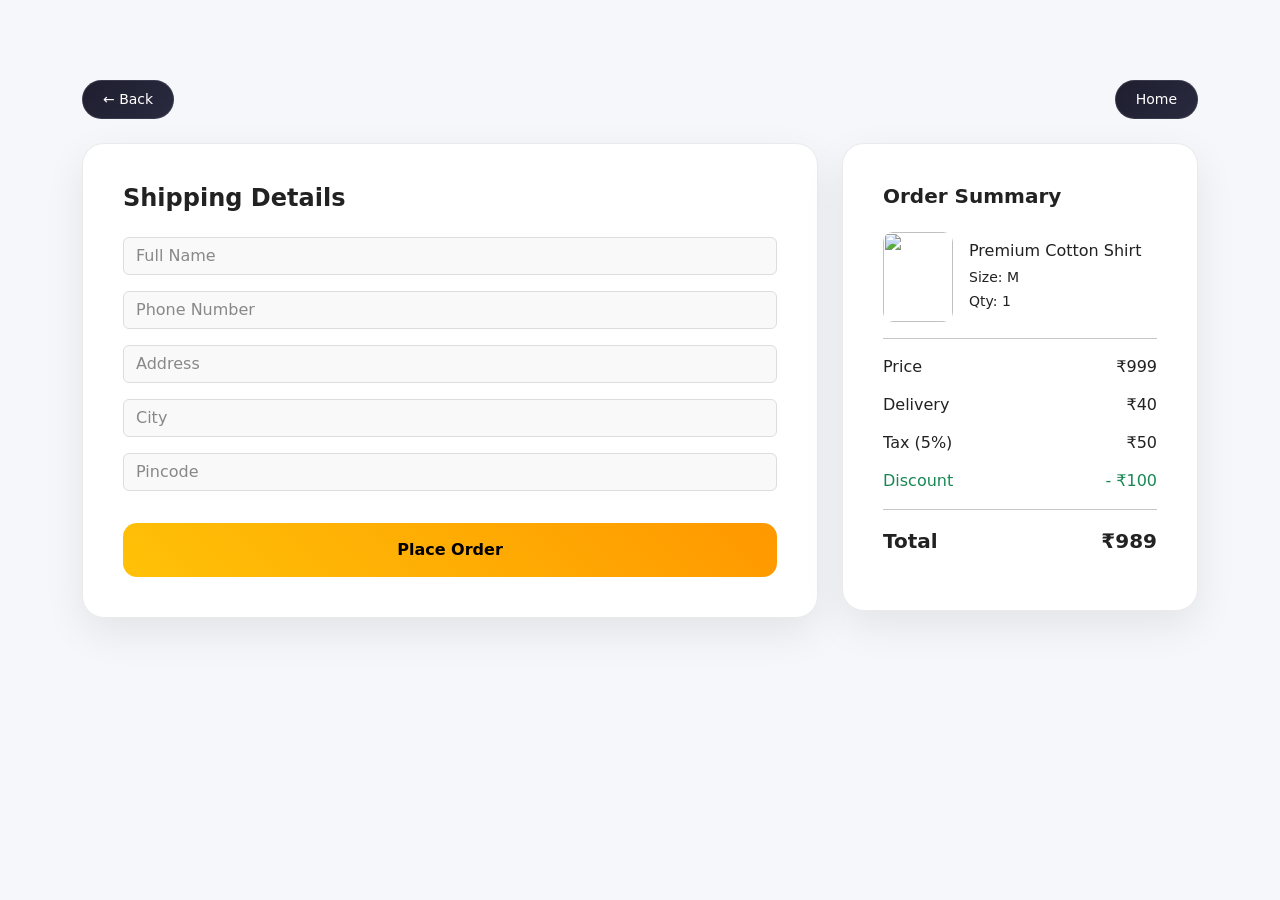
==== buynow.html @ 8f008467 "Updated products" ====
<!DOCTYPE html>
<html lang="en">
<head>
<meta charset="UTF-8">
<meta name="viewport" content="width=device-width, initial-scale=1.0">
<title>Checkout</title>

<link rel="stylesheet" href="buynow.css">
<link href="https://cdn.jsdelivr.net/npm/bootstrap@5.3.2/dist/css/bootstrap.min.css" rel="stylesheet">

</head>
<body class="light">

<div class="checkout-wrapper container">

  <!-- NAV BUTTONS -->
  <div class="d-flex justify-content-between align-items-center mb-4">
    <button onclick="history.back()" class="nav-btn">
      ← Back
    </button>

    <a href="index.html" class="nav-btn text-decoration-none">
      Home
    </a>
  </div>

  <div class="row g-4 align-items-start">

    <!-- ORDER SUMMARY -->
    <div class="col-lg-4 order-1 order-lg-2">
      <div class="checkout-card">

        <h5 class="mb-4">Order Summary</h5>

        <div class="product-box d-flex gap-3 mb-3">
          <img src="https://th.bing.com/th/id/OPAC.1u3QErXYVkcXHA474C474?w=200&h=260&o=7&dpr=1.3&pid=1.7&rm=3" class="product-img">
          <div>
            <h6 class="mb-1">Premium Cotton Shirt</h6>
            <small>Size: M</small><br>
            <small>Qty: 1</small>
          </div>
        </div>

        <hr>

        <div class="summary-row">
          <span>Price</span>
          <span>₹999</span>
        </div>

        <div class="summary-row">
          <span>Delivery</span>
          <span>₹40</span>
        </div>

        <div class="summary-row">
          <span>Tax (5%)</span>
          <span>₹50</span>
        </div>

        <div class="summary-row text-success">
          <span>Discount</span>
          <span>- ₹100</span>
        </div>

        <hr>

        <div class="summary-row summary-total">
          <span>Total</span>
          <span>₹989</span>
        </div>

      </div>
    </div>

    <!-- SHIPPING DETAILS -->
    <div class="col-lg-8 order-2 order-lg-1">
      <div class="checkout-card">

        <h4 class="mb-4">Shipping Details</h4>

        <input class="form-control checkout-input mb-3" placeholder="Full Name">
        <input class="form-control checkout-input mb-3" placeholder="Phone Number">
        <input class="form-control checkout-input mb-3" placeholder="Address">
        <input class="form-control checkout-input mb-3" placeholder="City">
        <input class="form-control checkout-input mb-3" placeholder="Pincode">

        <button class="checkout-btn w-100 mt-3">
          Place Order
        </button>

      </div>
    </div>

  </div>
</div>

</body>
</html>
---- buynow.css ----
/* ===============================
   PREMIUM CHECKOUT DESIGN
================================= */

body {
  margin: 0;
  font-family: 'Poppins', sans-serif;
  background: linear-gradient(135deg, #0f2027, #203a43, #2c5364);
  color: #fff;
  transition: 0.3s ease;
}

/* Light Theme */
body.light {
  background: #f5f7fa;
  color: #222;
}

/* Container spacing */
.checkout-wrapper {
  padding: 80px 20px;
}

/* CARD STYLE */
.checkout-card {
  background: rgba(255, 255, 255, 0.06);
  backdrop-filter: blur(20px);
  border-radius: 22px;
  padding: 40px;
  border: 1px solid rgba(255,255,255,0.08);
  box-shadow: 0 20px 50px rgba(0,0,0,0.35);
  transition: all 0.3s ease;
  height: 100%;
}

.checkout-card:hover {
  transform: translateY(-6px);
}

/* Light Card */
body.light .checkout-card {
  background: #ffffff;
  border: 1px solid #eaeaea;
  box-shadow: 0 15px 40px rgba(0,0,0,0.08);
}

/* HEADINGS */
.checkout-card h4,
.checkout-card h5 {
  font-weight: 700;
  margin-bottom: 25px;
}

/* INPUT STYLE */
.checkout-input {
  background: rgba(255,255,255,0.08);
  border: 1px solid rgba(255,255,255,0.15);
  color: #fff;
  padding: 14px 16px;
  border-radius: 14px;
  font-size: 15px;
  transition: 0.3s ease;
}

.checkout-input::placeholder {
  color: rgba(255,255,255,0.6);
}

.checkout-input:focus {
  border-color: #ffc107;
  box-shadow: 0 0 0 3px rgba(255,193,7,0.25);
  outline: none;
}

/* Light Inputs */
body.light .checkout-input {
  background: #f9f9f9;
  border: 1px solid #ddd;
  color: #222;
}

body.light .checkout-input::placeholder {
  color: #888;
}

/* SUMMARY */
.summary-row {
  display: flex;
  justify-content: space-between;
  margin-bottom: 14px;
  font-weight: 500;
}

.summary-total {
  font-size: 20px;
  font-weight: 700;
}

/* BUTTON */
.checkout-btn {
  background: linear-gradient(45deg, #ffc107, #ff9800);
  border: none;
  padding: 15px;
  font-weight: 700;
  border-radius: 14px;
  font-size: 16px;
  transition: all 0.3s ease;
}

.checkout-btn:hover {
  transform: scale(1.05);
  box-shadow: 0 12px 30px rgba(255,193,7,0.4);
}

/* ===============================
   RESPONSIVE IMPROVEMENTS
================================= */

/* Tablet */
@media (max-width: 992px) {
  .checkout-card {
    padding: 30px;
  }
}

/* Mobile */
@media (max-width: 768px) {

  .checkout-wrapper {
    padding: 50px 15px;
  }

  .checkout-card {
    padding: 25px;
    border-radius: 18px;
  }

  .checkout-btn {
    font-size: 15px;
    padding: 14px;
  }

  .summary-total {
    font-size: 18px;
  }
}

/* Small Mobile */
@media (max-width: 480px) {
  .checkout-card {
    padding: 40px;
  }

  .checkout-input {
    padding: 12px;
    font-size: 14px;
  }
}
/* Product Box */
.product-box {
  align-items: center;
}

.product-img {
  width: 90px;
  height: 80px;
  border-radius: 12px;
  object-fit: cover;
}

/* Mobile → Order summary top */
@media (max-width: 992px) {
  .col-lg-4 {
    margin-bottom: 20px;
  }
}
/* Navigation Buttons */
.nav-btn {
  background: linear-gradient(135deg, #1e1e2f, #2a2a40);
  color: #fff;
  border: 1px solid rgba(255,255,255,0.1);
  padding: 8px 20px;
  border-radius: 30px;
  font-weight: 500;
  transition: 0.3s ease;
  font-size: 14px;
}

.nav-btn:hover {
  background: linear-gradient(135deg, #00c6ff, #0072ff);
  color: #fff;
  transform: translateY(-2px);
}

/* Product Image */
.product-img {
  width: 70px;
  height: 90px;
  object-fit: cover;
  border-radius: 10px;
}
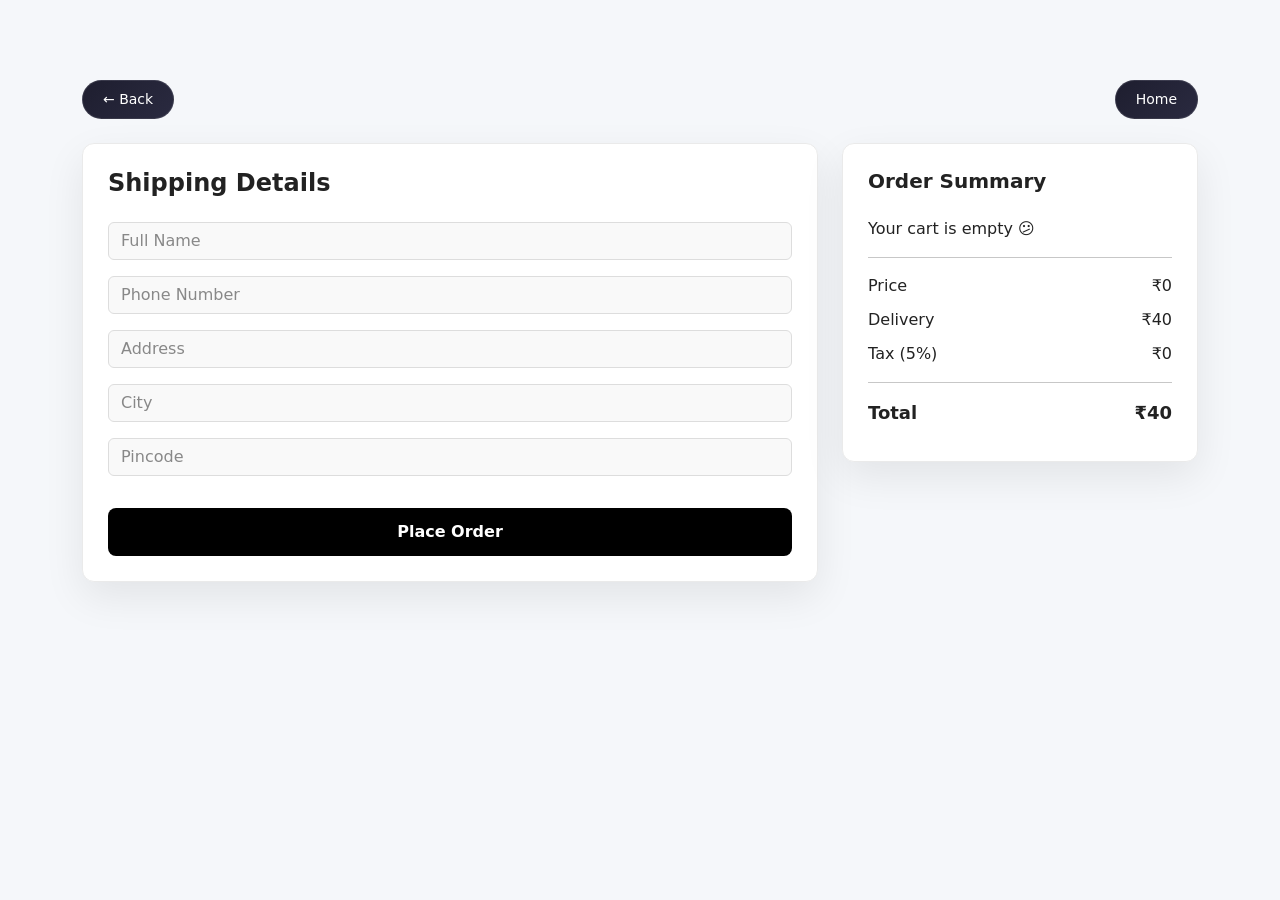
==== commit 854925d8: "Updated products" ====
--- a/buynow.html
+++ b/buynow.html
@@ -32,44 +32,31 @@
 
         <h5 class="mb-4">Order Summary</h5>
 
-        <div class="product-box d-flex gap-3 mb-3">
-          <img src="https://th.bing.com/th/id/OPAC.1u3QErXYVkcXHA474C474?w=200&h=260&o=7&dpr=1.3&pid=1.7&rm=3" class="product-img">
-          <div>
-            <h6 class="mb-1">Premium Cotton Shirt</h6>
-            <small>Size: M</small><br>
-            <small>Qty: 1</small>
-          </div>
-        </div>
+       <div id="order-items"></div>
 
-        <hr>
+<hr>
 
-        <div class="summary-row">
-          <span>Price</span>
-          <span>₹999</span>
-        </div>
+<div class="summary-row">
+  <span>Price</span>
+  <span id="subtotal">₹0</span>
+</div>
 
-        <div class="summary-row">
-          <span>Delivery</span>
-          <span>₹40</span>
-        </div>
+<div class="summary-row">
+  <span>Delivery</span>
+  <span id="delivery">₹40</span>
+</div>
 
-        <div class="summary-row">
-          <span>Tax (5%)</span>
-          <span>₹50</span>
-        </div>
+<div class="summary-row">
+  <span>Tax (5%)</span>
+  <span id="tax">₹0</span>
+</div>
 
-        <div class="summary-row text-success">
-          <span>Discount</span>
-          <span>- ₹100</span>
-        </div>
+<hr>
 
-        <hr>
-
-        <div class="summary-row summary-total">
-          <span>Total</span>
-          <span>₹989</span>
-        </div>
-
+<div class="summary-row summary-total">
+  <span>Total</span>
+  <span id="grand-total">₹0</span>
+</div>
       </div>
     </div>
 
@@ -94,6 +81,75 @@
 
   </div>
 </div>
+<script>
+document.addEventListener("DOMContentLoaded", function () {
 
+  let cart = JSON.parse(localStorage.getItem("cart")) || [];
+  let container = document.getElementById("order-items");
+
+  let subtotal = 0;
+
+  if(cart.length === 0){
+    container.innerHTML = "<p>Your cart is empty 😕</p>";
+  }
+
+  cart.forEach(item => {
+
+    subtotal += item.price * item.qty;
+
+    container.innerHTML += `
+      <div class="product-box d-flex gap-3 mb-3">
+        <img src="${item.image}" class="product-img">
+        <div>
+          <h6 class="mb-1">${item.name}</h6>
+          <small>Size: ${item.size}</small><br>
+          <small>Qty: ${item.qty}</small><br>
+          <small>₹ ${item.price}</small>
+        </div>
+      </div>
+    `;
+  });
+
+  let delivery = 40;
+  let tax = Math.round(subtotal * 0.05);
+  let total = subtotal + delivery + tax;
+
+  document.getElementById("subtotal").innerText = "₹" + subtotal;
+  document.getElementById("tax").innerText = "₹" + tax;
+  document.getElementById("grand-total").innerText = "₹" + total;
+
+  // PLACE ORDER BUTTON
+  document.querySelector(".checkout-btn").addEventListener("click", function(){
+
+    let inputs = document.querySelectorAll(".checkout-input");
+    let isValid = true;
+
+    inputs.forEach(input => {
+      if(input.value.trim() === ""){
+        input.style.border = "1px solid red";
+        isValid = false;
+      } else {
+        input.style.border = "1px solid #ccc";
+      }
+    });
+
+    if(!isValid){
+      alert("Please fill all details ⚠");
+      return;
+    }
+
+    if(cart.length === 0){
+      alert("Cart is empty!");
+      return;
+    }
+
+    alert("Order Placed Successfully 🎉");
+
+    localStorage.removeItem("cart"); // Clear cart
+    window.location.href = "index.html";
+  });
+
+});
+</script>
 </body>
 </html>
--- a/buynow.css
+++ b/buynow.css
@@ -198,4 +198,47 @@
   height: 90px;
   object-fit: cover;
   border-radius: 10px;
+}
+.checkout-card{
+  background:#fff;
+  padding:25px;
+  border-radius:12px;
+  box-shadow:0 8px 25px rgba(0,0,0,0.08);
+}
+
+.product-img{
+  width:70px;
+  height:90px;
+  object-fit:cover;
+  border-radius:8px;
+}
+
+.summary-row{
+  display:flex;
+  justify-content:space-between;
+  margin-bottom:10px;
+}
+
+.summary-total{
+  font-weight:600;
+  font-size:18px;
+}
+
+.checkout-input{
+  border-radius:8px;
+  padding:10px;
+}
+
+.checkout-btn{
+  background:black;
+  color:white;
+  padding:12px;
+  border:none;
+  border-radius:8px;
+  font-weight:600;
+  transition:0.3s;
+}
+
+.checkout-btn:hover{
+  background:#333;
 }
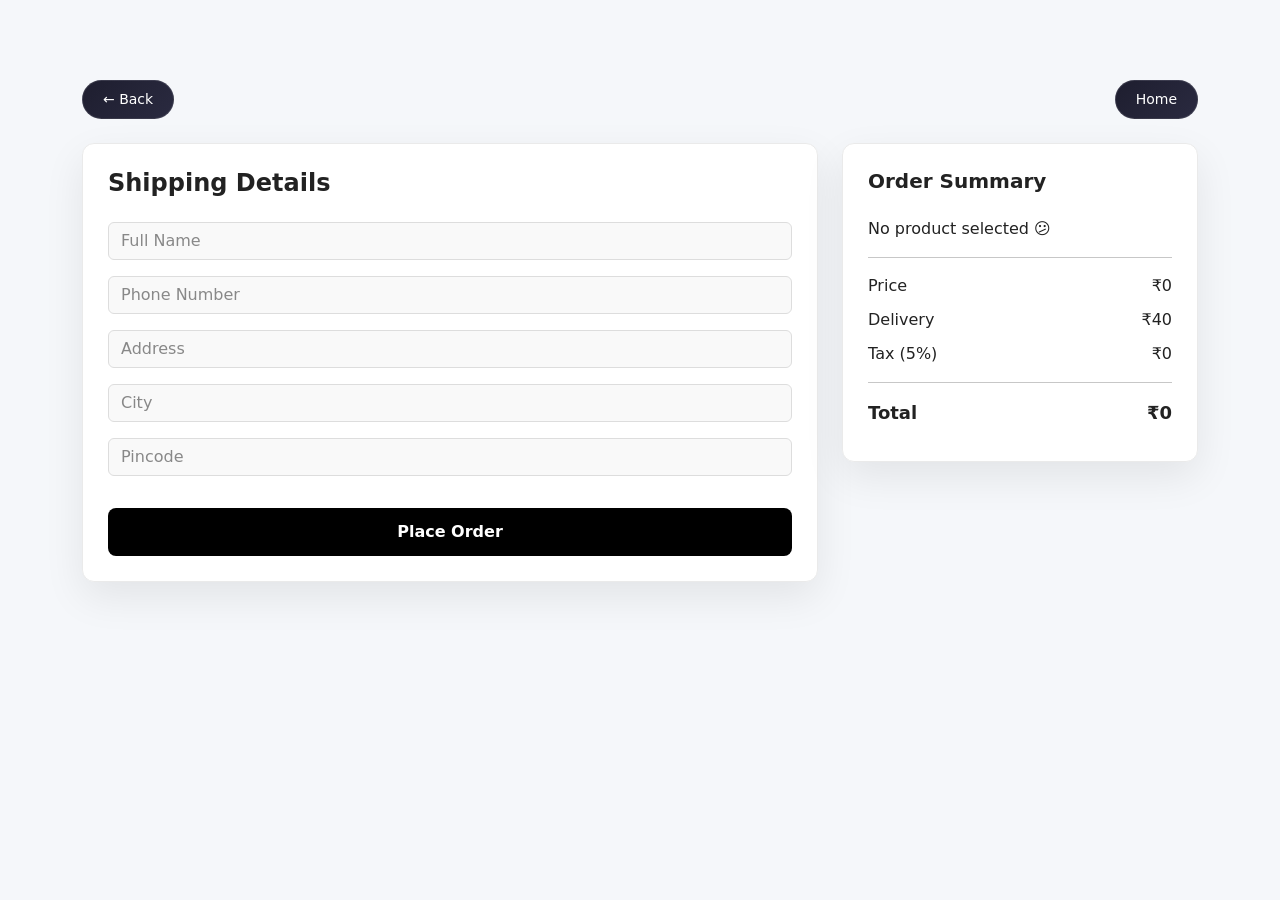
==== commit 7cd64a8f: "Updated products" ====
--- a/buynow.html
+++ b/buynow.html
@@ -84,69 +84,61 @@
 <script>
 document.addEventListener("DOMContentLoaded", function () {
 
-  let cart = JSON.parse(localStorage.getItem("cart")) || [];
   let container = document.getElementById("order-items");
 
-  let subtotal = 0;
+  let product = JSON.parse(localStorage.getItem("buyNowItem"));
 
-  if(cart.length === 0){
-    container.innerHTML = "<p>Your cart is empty 😕</p>";
+  if(!product){
+    container.innerHTML = "<p>No product selected 😕</p>";
+    return;
   }
 
-  cart.forEach(item => {
-
-    subtotal += item.price * item.qty;
-
-    container.innerHTML += `
-      <div class="product-box d-flex gap-3 mb-3">
-        <img src="${item.image}" class="product-img">
-        <div>
-          <h6 class="mb-1">${item.name}</h6>
-          <small>Size: ${item.size}</small><br>
-          <small>Qty: ${item.qty}</small><br>
-          <small>₹ ${item.price}</small>
-        </div>
-      </div>
-    `;
-  });
-
+  let subtotal = product.price * product.qty;
   let delivery = 40;
   let tax = Math.round(subtotal * 0.05);
   let total = subtotal + delivery + tax;
+
+  container.innerHTML = `
+    <div class="product-box d-flex gap-3 mb-3">
+      <img src="${product.image}" class="product-img">
+      <div>
+        <h6 class="mb-1">${product.name}</h6>
+        <small>Size: ${product.size}</small><br>
+        <small>Qty: ${product.qty}</small><br>
+        <small>₹ ${product.price}</small>
+      </div>
+    </div>
+  `;
 
   document.getElementById("subtotal").innerText = "₹" + subtotal;
   document.getElementById("tax").innerText = "₹" + tax;
   document.getElementById("grand-total").innerText = "₹" + total;
 
-  // PLACE ORDER BUTTON
+  // PLACE ORDER
   document.querySelector(".checkout-btn").addEventListener("click", function(){
 
     let inputs = document.querySelectorAll(".checkout-input");
-    let isValid = true;
+    let valid = true;
 
-    inputs.forEach(input => {
-      if(input.value.trim() === ""){
-        input.style.border = "1px solid red";
-        isValid = false;
+    inputs.forEach(input=>{
+      if(input.value.trim()===""){
+        input.style.border="1px solid red";
+        valid=false;
       } else {
-        input.style.border = "1px solid #ccc";
+        input.style.border="1px solid #ccc";
       }
     });
 
-    if(!isValid){
-      alert("Please fill all details ⚠");
+    if(!valid){
+      alert("Fill all details ⚠");
       return;
     }
 
-    if(cart.length === 0){
-      alert("Cart is empty!");
-      return;
-    }
+    alert("Order placed successfully 🎉");
 
-    alert("Order Placed Successfully 🎉");
+    localStorage.removeItem("buyNowItem");
 
-    localStorage.removeItem("cart"); // Clear cart
-    window.location.href = "index.html";
+    window.location.href="index.html";
   });
 
 });
